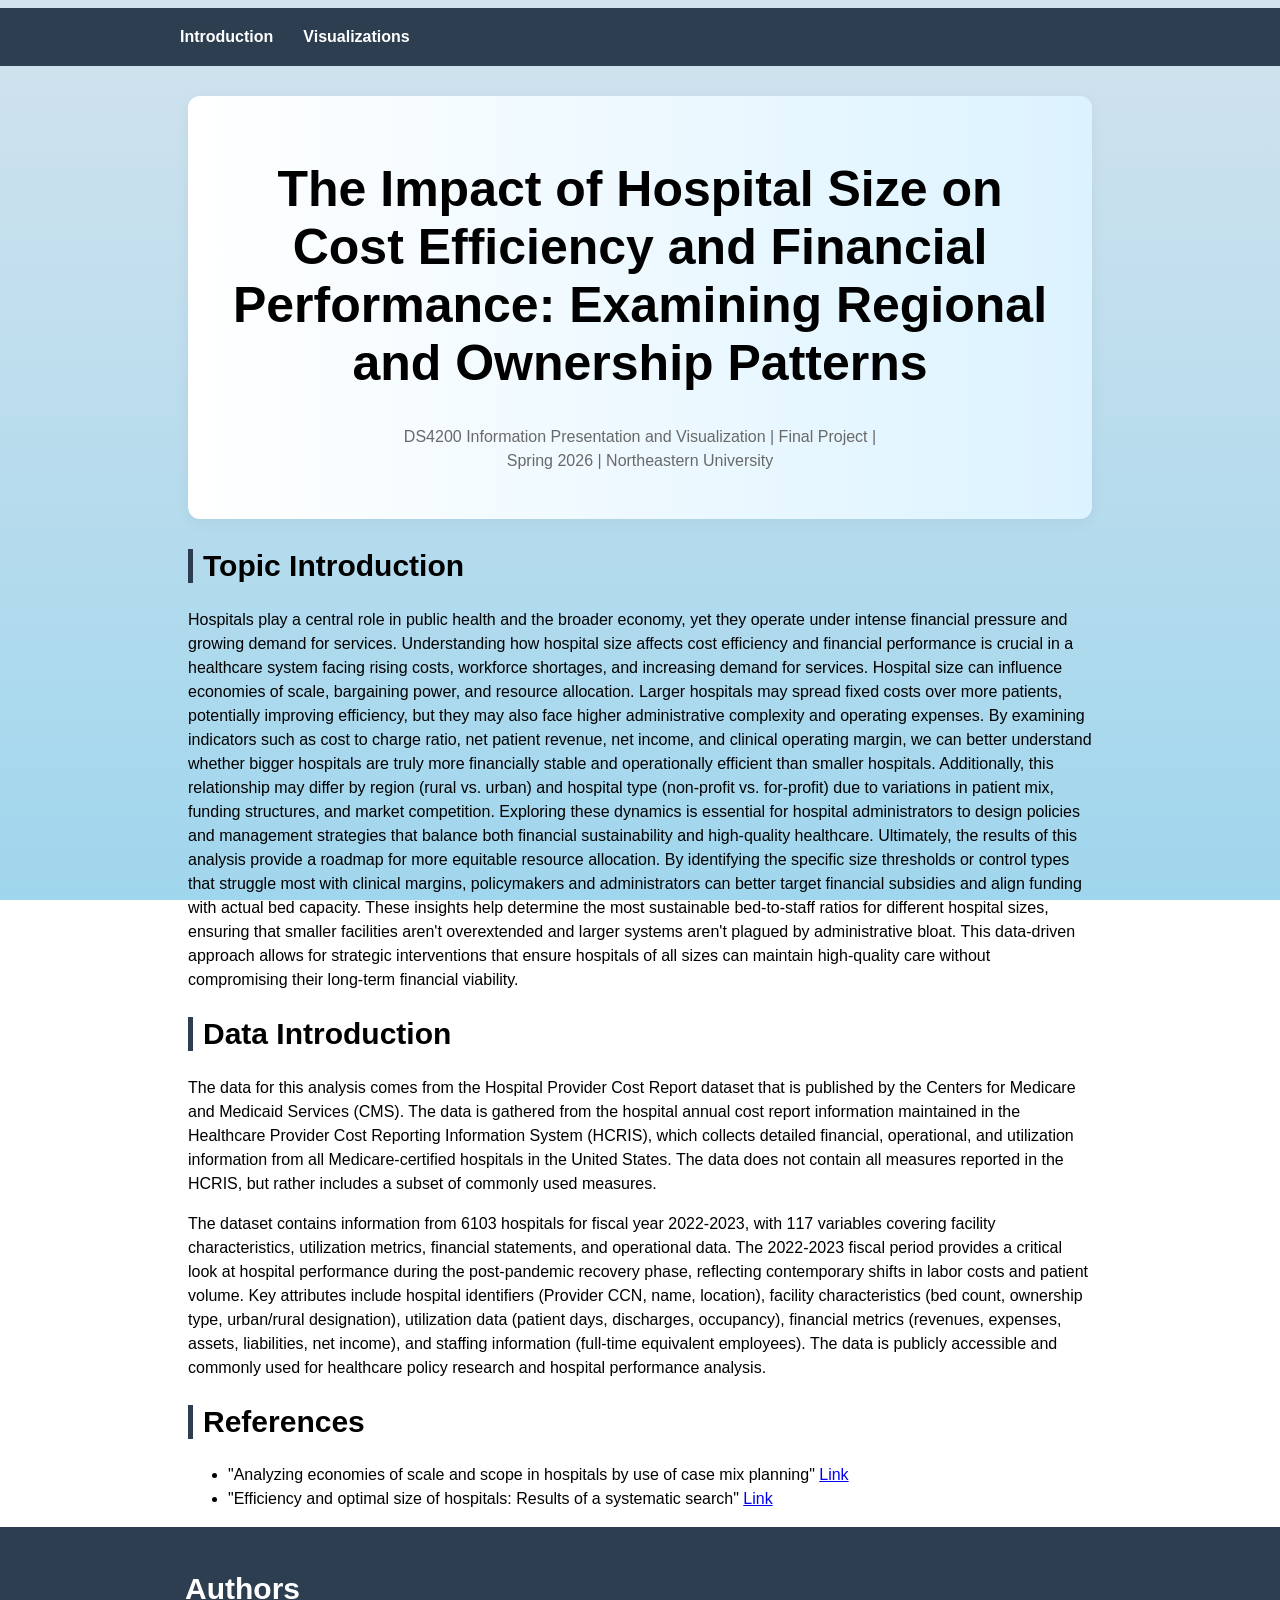
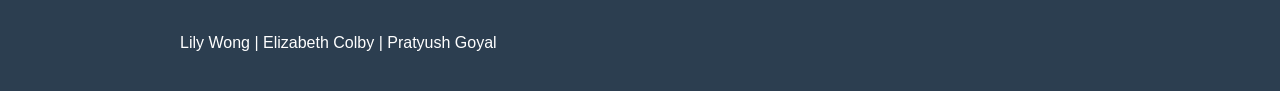
==== index.html @ 178f8ac8 "new updates to website design" ====
<!DOCTYPE html>
<html lang='en'>

<head>
    <meta charset='UTF-8'>
    <meta name = 'viewport' content = 'width=device-width, initial-scale=1.0'>
    <title>Hospital Size Analysis</title>
    <link rel = 'stylesheet' href = 'style.css'>
</head>




<div id="accent-bar">
        <nav>
        <a href = 'index.html'>Introduction</a>
        <a href = 'page2.html'>Visualizations</a>
    </nav>

</div>

<body>

    <div class="viz-section">
        <h1 style="font-size: 50px; font-family: 'opensans', sans-serif; text-align: center;">
            The Impact of Hospital Size on Cost Efficiency and Financial Performance: Examining Regional and Ownership Patterns
        </h1>
        <p style="text-align: center; color: #696969">
            DS4200 Information Presentation and Visualization | Final Project | Spring 2026 | Northeastern University

        </p>


    </div>

    
    <h2 style="padding-left: 10px">Topic Introduction</h2>
    <p>
        Hospitals play a central role in public health and the broader economy, yet they operate under intense financial pressure 
        and growing demand for services. Understanding how hospital size affects cost efficiency and financial performance is crucial 
        in a healthcare system facing rising costs, workforce shortages, and increasing demand for services. Hospital size can influence 
        economies of scale, bargaining power, and resource allocation. Larger hospitals may spread fixed costs over more patients, 
        potentially improving efficiency, but they may also face higher administrative complexity and operating expenses. 
        By examining indicators such as cost to charge ratio, net patient revenue, net income, and clinical operating margin,
        we can better understand whether bigger hospitals are truly more financially stable and operationally efficient than smaller hospitals. 
        Additionally, this relationship may differ by region (rural vs. urban) and hospital type (non-profit vs. for-profit) due to variations 
        in patient mix, funding structures, and market competition. Exploring these dynamics is essential for hospital administrators to design 
        policies and management strategies that balance both financial sustainability and high-quality healthcare. Ultimately, the results of this analysis 
        provide a roadmap for more equitable resource allocation. By identifying the specific size thresholds or control types that struggle most 
        with clinical margins, policymakers and administrators can better target financial subsidies and align funding with actual bed capacity. 
        These insights help determine the most sustainable bed-to-staff ratios for different hospital sizes, ensuring that smaller facilities 
        aren't overextended and larger systems aren't plagued by administrative bloat. This data-driven approach allows for strategic interventions 
        that ensure hospitals of all sizes can maintain high-quality care without compromising their long-term financial viability.
    </p>

   <h2 style="padding-left: 10px">Data Introduction</h2>
   <p>
        The data for this analysis comes from the Hospital Provider Cost Report dataset that is published by the Centers for Medicare and Medicaid 
        Services (CMS). The data is gathered from the hospital annual cost report information maintained in the Healthcare Provider Cost Reporting 
        Information System (HCRIS), which collects detailed financial, operational, and utilization information from all Medicare-certified hospitals
        in the United States. The data does not contain all measures reported in the HCRIS, but rather includes a subset of commonly used measures.
    </p>
    <p>
        The dataset contains information from 6103 hospitals for fiscal year 2022-2023, with 117 variables covering facility characteristics, 
        utilization metrics, financial statements, and operational data. The 2022-2023 fiscal period provides a critical look at hospital performance 
        during the post-pandemic recovery phase, reflecting contemporary shifts in labor costs and patient volume. Key attributes include hospital 
        identifiers (Provider CCN, name, location), facility characteristics (bed count, ownership type, urban/rural designation), utilization data (patient days, discharges, occupancy), 
        financial metrics (revenues, expenses, assets, liabilities, net income), and staffing information (full-time equivalent employees). 
        The data is publicly accessible and commonly used for healthcare policy research and hospital performance analysis.

   </p>

   <h2 style="padding-left: 10px">References</h2>
   <ul class="ref-list" style="margin-left: 180px; font-family: opensans, sans-serif; line-height: 1.5;">
    <li>"Analyzing economies of scale and scope in hospitals by use of case mix planning" <a href="https://link.springer.com/article/10.1007/s10729-019-09476-2">Link</a></li>
    <li>"Efficiency and optimal size of hospitals: Results of a systematic search" <a href="https://journals.plos.org/plosone/article?id=10.1371/journal.pone.0174533">Link</a></li>
    </ul>

 

<div id="accent-bar">
    <h2 style="margin-left: 180px; color: #ffffff;">Authors</h2>
    <p style="color:#ffffff">Lily Wong | Elizabeth Colby | Pratyush Goyal</p>
</div>

</body>
</html>
---- style.css ----
p {
    margin-left: 180px;
    margin-right: 180px;
    font-family: "opensans", sans-serif;
    line-height: 1.5;
}
body {
    background-image: linear-gradient(#d2e3ee, #a0d6ed);
    background-attachment: fixed; 
    background-repeat: no-repeat;
    min-height: 100vh;
    font-family: 'Verdana', sans-serif;
}



#accent-bar {
    background-color: #2c3e50;
    width: 100vw !important; /* Force it to be the full width of the screen */
    
    /* These three lines pull it back to the absolute left edge */
    position: relative;
    left: 50%;
    right: 50%;
    margin-left: -50vw !important;
    margin-right: -50vw !important;

    padding: 20px 0;
    box-sizing: border-box !important;
    font-family: "opensans", sans-serif;
}

#accent-bar nav {
    /* This keeps your links centered while the bar is full-width */
    margin-left: 180px;
    display: flex;
    gap: 30px;
}

  nav a {
    color: #ffffff;
    text-decoration: none;
    font-weight: 600;
  }

  /* Container styling to space the buttons out */
.internal-nav {
    display: flex;
    flex-wrap: wrap;       /* Allows them to wrap to a new line if the screen is small */
    justify-content: center;
    gap: 12px;             /* Space between the boxes */
    margin-top: 25px;
}

/* The "Box" link styling */
.internal-nav a {
    background-color: white;       /* White box */
    color: black !important;      /* Black text */
    padding: 5px 10px;            /* Size of the box */
    text-decoration: none;         /* No underline */
    border-radius: 8px;            /* Rounded corners */
    font-weight: 100;
    font-size: 13px;
    box-shadow: 0 2px 5px rgba(0,0,0,0.08); /* Subtle shadow for depth */
    border: 1px solid #e0e0e0;     /* Light border */
}

/* Hover effect: what happens when you mouse over the box */
.internal-nav a:hover {
    background-color: #2c3e50;    /* Dark blue background on hover */
    color: white !important;      /* White text on hover */
    transform: translateY(-2px);   /* Slight lift effect */
    box-shadow: 0 4px 10px rgba(0,0,0,0.15);
}
  #authors {
    background-color: #2c3e50;
    color: #ffffff;
    padding: 30px 60px;
    width: 100vw !important;
    position: relative;
    left: 50%;
    transform: translateX(-50%);
    margin-bottom: 0 !important;
    
  }


  
.viz-section {
    
    /* Calculate width to account for the 180px margins (100% - 360px) */
    width: calc(100% - 360px) !important;
    
    /* Center the container on the page */
    margin-left: auto !important;
    margin-right: auto !important;
    
    margin-bottom: 30px;
    margin-top: 30px;
    padding: 30px;
    background: linear-gradient(to left, #dcf3ff, #ffffff);
    border-radius: 12px;
    box-shadow: 0 4px 15px rgba(0,0,0,0.05);
    box-sizing: border-box; /* Crucial to keep padding inside the width */
}

.viz-frame {
    width: 100%;
    margin-bottom: 20px;
    box-sizing: border-box;
}

.viz-frame iframe {
    width: 90% !important; /* Force it to fit the container */
    max-width: 1500px;      /* Set this to the size you actually want */
    display: block;
    margin: 0 auto;         /* The old-school way to center */
}

.viz-text {
    flex:1;
    padding-top: 10px;
    margin-top: 10px !important;
    font-family: "opensans", sans-serif;
}

.viz-text p {
    margin-left: 0;
    margin-right:0;
    line-height: 1.6;
    font-size: 16px;
}

#scatterplot-container {
    display: flex;          /* This enables the horizontal layout */
    flex-direction: row;    /* Forces children to stay in a row */
    justify-content: center; /* Centers both charts on the page */
    gap: 20px;              /* Adds a gap between the two charts */
    align-items: flex-start; /* Ensures they align at the top */
}

.viz-section-2 {
      display: block !important; /* Forces vertical stacking */
      width: calc(100% - 360px) !important;
      background: linear-gradient(to left, #dcf3ff, #ffffff); /* Your light blue */
      padding: 30px;
      box-sizing: border-box !important;   
      height: auto !important; 
      margin-left: 180px;
      margin-right: 180px;
      border-radius: 20px;
      box-shadow: 0 4px 15px rgba(0,0,0,0.05); /* Soft shadow for a modern look */
    }

.viz-frame-2 iframe {
    display: block;
    border: none;
    /* Adjust 650px to fit your specific chart height so it doesn't scroll */
    height: 650px; 
    width: 100%;
    margin-left: auto;
    margin-right: auto;
}

h2, h3 {
  font-family: "opensans", sans-serif;
  margin-left: 180px;
  margin-right: 180px;
  font-size: 30px;
  border-left: 5px solid #2c3e50;
}
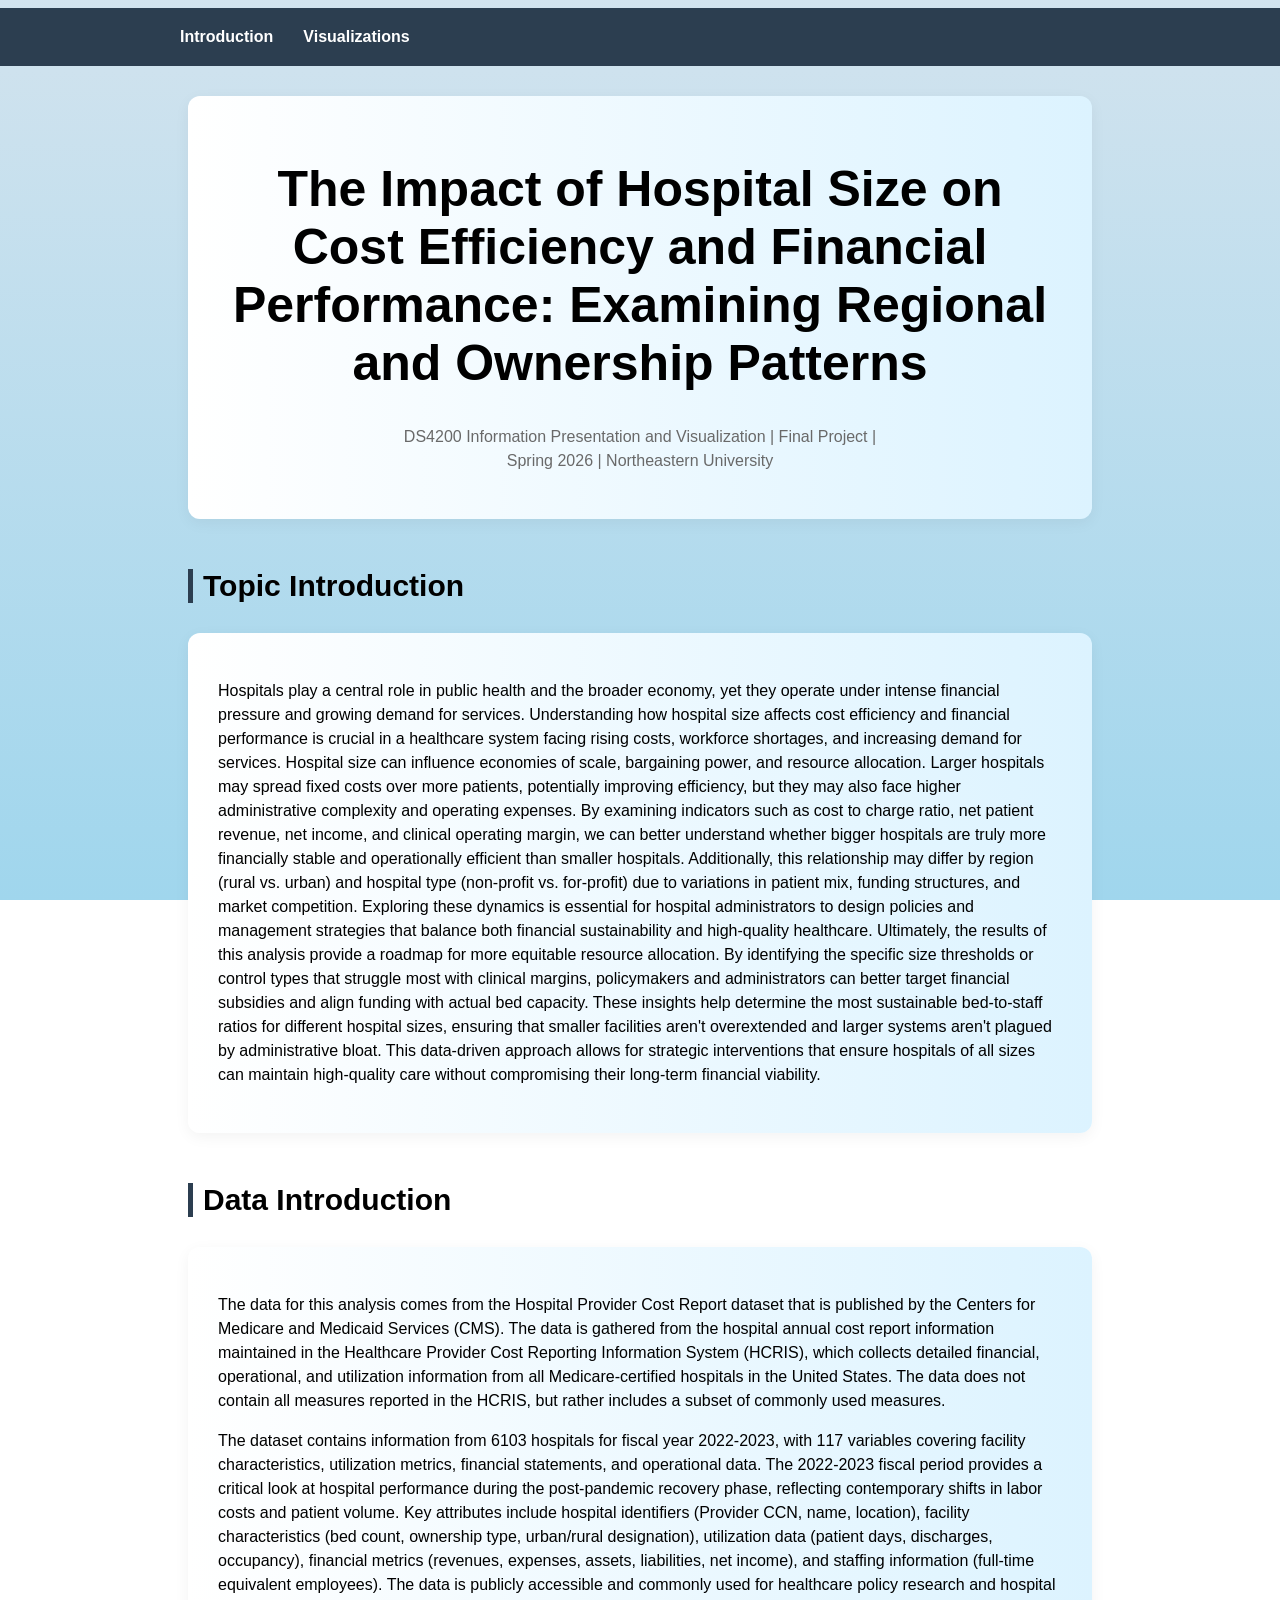
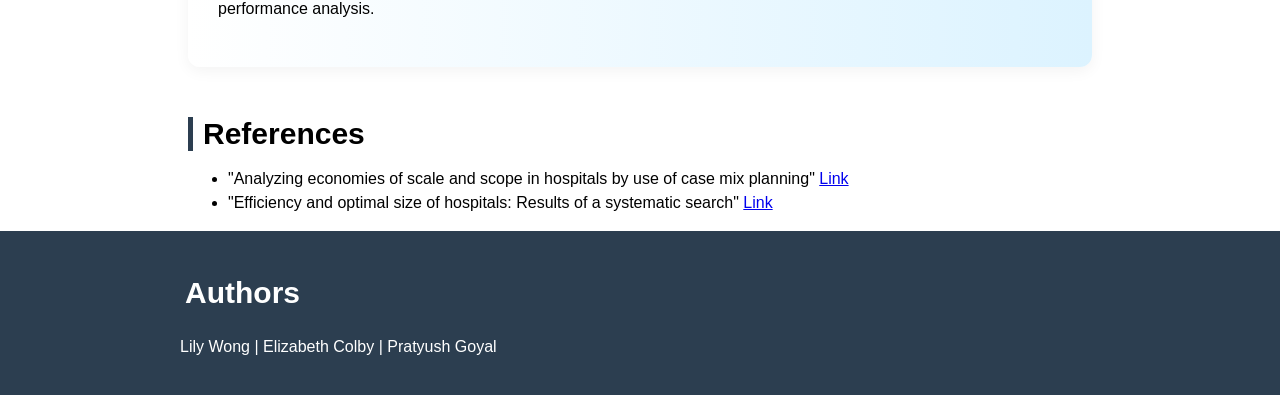
==== commit 36379725: "other new changes" ====
--- a/index.html
+++ b/index.html
@@ -34,8 +34,9 @@
     </div>
 
     
-    <h2 style="padding-left: 10px">Topic Introduction</h2>
-    <p>
+    <h2 style="padding-left: 10px; margin-top: 50px !important; margin-bottom: 5px !important;">Topic Introduction</h2>
+    <div class="viz-section">
+    <p style="margin-left:0; margin-right: 0">
         Hospitals play a central role in public health and the broader economy, yet they operate under intense financial pressure 
         and growing demand for services. Understanding how hospital size affects cost efficiency and financial performance is crucial 
         in a healthcare system facing rising costs, workforce shortages, and increasing demand for services. Hospital size can influence 
@@ -52,15 +53,18 @@
         aren't overextended and larger systems aren't plagued by administrative bloat. This data-driven approach allows for strategic interventions 
         that ensure hospitals of all sizes can maintain high-quality care without compromising their long-term financial viability.
     </p>
+    </div>
 
-   <h2 style="padding-left: 10px">Data Introduction</h2>
-   <p>
+   
+   <h2 style="padding-left: 10px; margin-top: 50px !important; margin-bottom: 5px !important;">Data Introduction</h2>
+    <div class="viz-section">
+   <p style="margin-left:0; margin-right: 0">
         The data for this analysis comes from the Hospital Provider Cost Report dataset that is published by the Centers for Medicare and Medicaid 
         Services (CMS). The data is gathered from the hospital annual cost report information maintained in the Healthcare Provider Cost Reporting 
         Information System (HCRIS), which collects detailed financial, operational, and utilization information from all Medicare-certified hospitals
         in the United States. The data does not contain all measures reported in the HCRIS, but rather includes a subset of commonly used measures.
     </p>
-    <p>
+    <p style="margin-left:0; margin-right: 0">
         The dataset contains information from 6103 hospitals for fiscal year 2022-2023, with 117 variables covering facility characteristics, 
         utilization metrics, financial statements, and operational data. The 2022-2023 fiscal period provides a critical look at hospital performance 
         during the post-pandemic recovery phase, reflecting contemporary shifts in labor costs and patient volume. Key attributes include hospital 
@@ -69,8 +73,9 @@
         The data is publicly accessible and commonly used for healthcare policy research and hospital performance analysis.
 
    </p>
+</div>
 
-   <h2 style="padding-left: 10px">References</h2>
+   <h2 style="padding-left: 10px; margin-top: 50px !important; margin-bottom: 5px !important;">References</h2>
    <ul class="ref-list" style="margin-left: 180px; font-family: opensans, sans-serif; line-height: 1.5;">
     <li>"Analyzing economies of scale and scope in hospitals by use of case mix planning" <a href="https://link.springer.com/article/10.1007/s10729-019-09476-2">Link</a></li>
     <li>"Efficiency and optimal size of hospitals: Results of a systematic search" <a href="https://journals.plos.org/plosone/article?id=10.1371/journal.pone.0174533">Link</a></li>
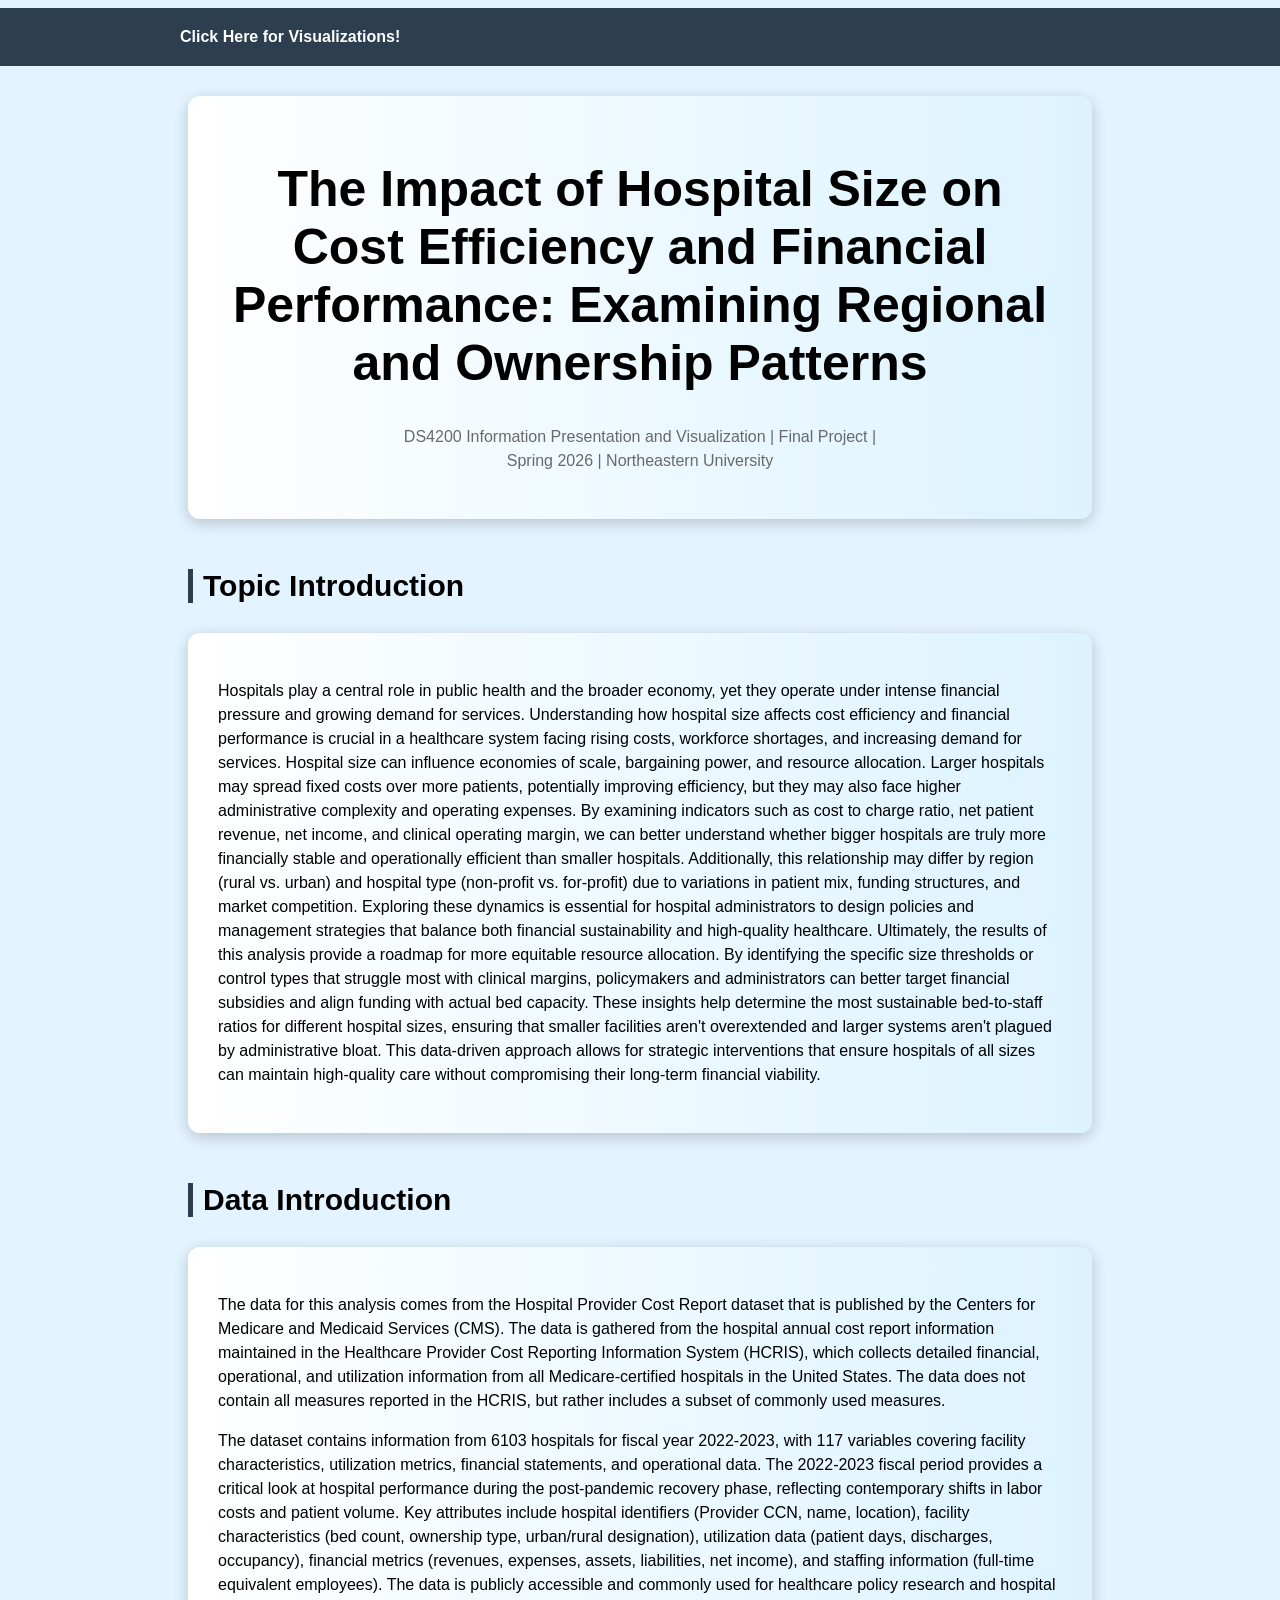
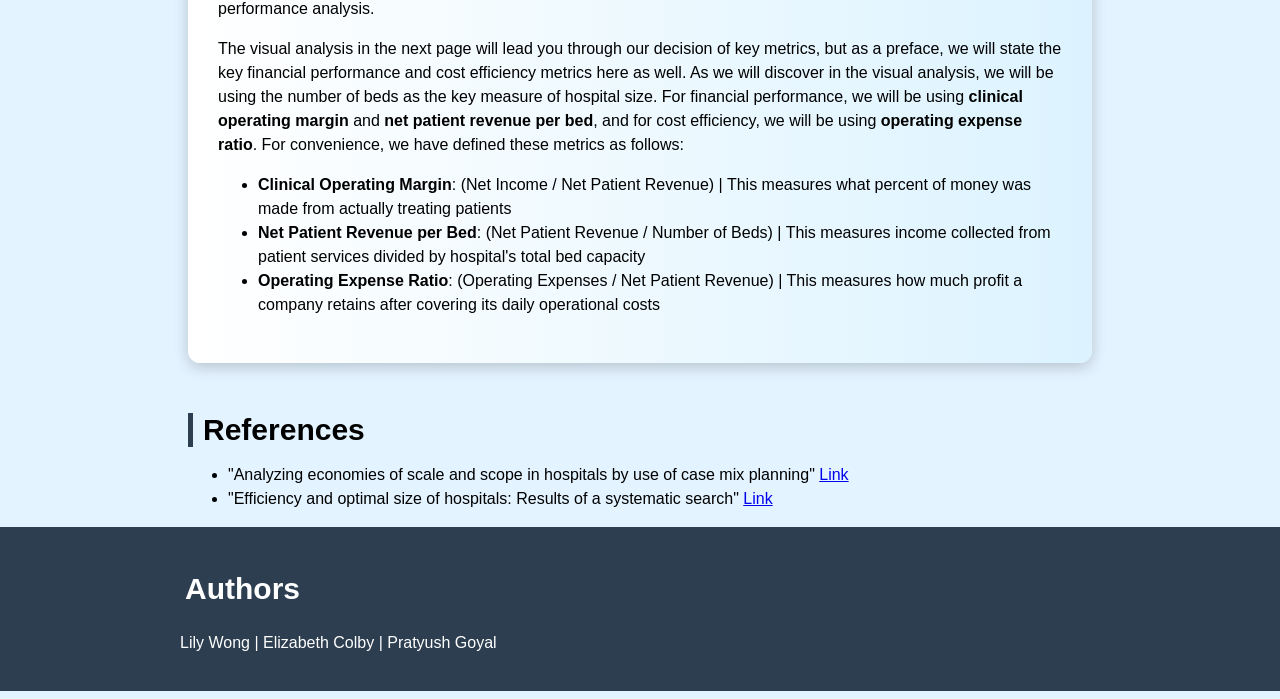
==== commit d48d7e37: "finishing touches to the design" ====
--- a/index.html
+++ b/index.html
@@ -12,9 +12,8 @@
 
 
 <div id="accent-bar">
-        <nav>
-        <a href = 'index.html'>Introduction</a>
-        <a href = 'page2.html'>Visualizations</a>
+        <nav style="color:#ffffff">
+        <a href = 'page2.html'>Click Here for Visualizations!</a>
     </nav>
 
 </div>
@@ -71,7 +70,16 @@
         identifiers (Provider CCN, name, location), facility characteristics (bed count, ownership type, urban/rural designation), utilization data (patient days, discharges, occupancy), 
         financial metrics (revenues, expenses, assets, liabilities, net income), and staffing information (full-time equivalent employees). 
         The data is publicly accessible and commonly used for healthcare policy research and hospital performance analysis.
-
+   </p>
+   <p style="margin-left:0; margin-right: 0">
+        The visual analysis in the next page will lead you through our decision of key metrics, but as a preface, we will state
+        the key financial performance and cost efficiency metrics here as well. As we will discover in the visual analysis, we will be using
+        the number of beds as the key measure of hospital size. For financial performance, we will be using <b>clinical operating margin</b> and <b>net patient revenue per bed</b>, 
+        and for cost efficiency, we will be using <b>operating expense ratio</b>. For convenience, we have defined these metrics as follows:
+        <ul style="font-family: 'opensans', sans-serif; line-height: 1.5;">
+            <li><b>Clinical Operating Margin</b>: (Net Income / Net Patient Revenue) | This measures what percent of money was made from actually treating patients
+            <li><b>Net Patient Revenue per Bed</b>: (Net Patient Revenue / Number of Beds) | This measures income collected from patient services divided by hospital's total bed capacity
+            <li><b>Operating Expense Ratio</b>: (Operating Expenses / Net Patient Revenue) | This measures how much profit a company retains after covering its daily operational costs
    </p>
 </div>
 
--- a/style.css
+++ b/style.css
@@ -5,7 +5,7 @@
     line-height: 1.5;
 }
 body {
-    background-image: linear-gradient(#d2e3ee, #a0d6ed);
+    background-color: #e3f3ff;
     background-attachment: fixed; 
     background-repeat: no-repeat;
     min-height: 100vh;
@@ -50,6 +50,7 @@
     justify-content: center;
     gap: 12px;             /* Space between the boxes */
     margin-top: 25px;
+    font-family:'opensans', sans-serif;
 }
 
 /* The "Box" link styling */
@@ -100,7 +101,7 @@
     padding: 30px;
     background: linear-gradient(to left, #dcf3ff, #ffffff);
     border-radius: 12px;
-    box-shadow: 0 4px 15px rgba(0,0,0,0.05);
+    box-shadow: 0 4px 15px rgba(0,0,0,0.2);
     box-sizing: border-box; /* Crucial to keep padding inside the width */
 }
 
@@ -149,7 +150,7 @@
       margin-left: 180px;
       margin-right: 180px;
       border-radius: 20px;
-      box-shadow: 0 4px 15px rgba(0,0,0,0.05); /* Soft shadow for a modern look */
+      box-shadow: 0 4px 15px rgba(0,0,0,0.2); /* Soft shadow for a modern look */
     }
 
 .viz-frame-2 iframe {
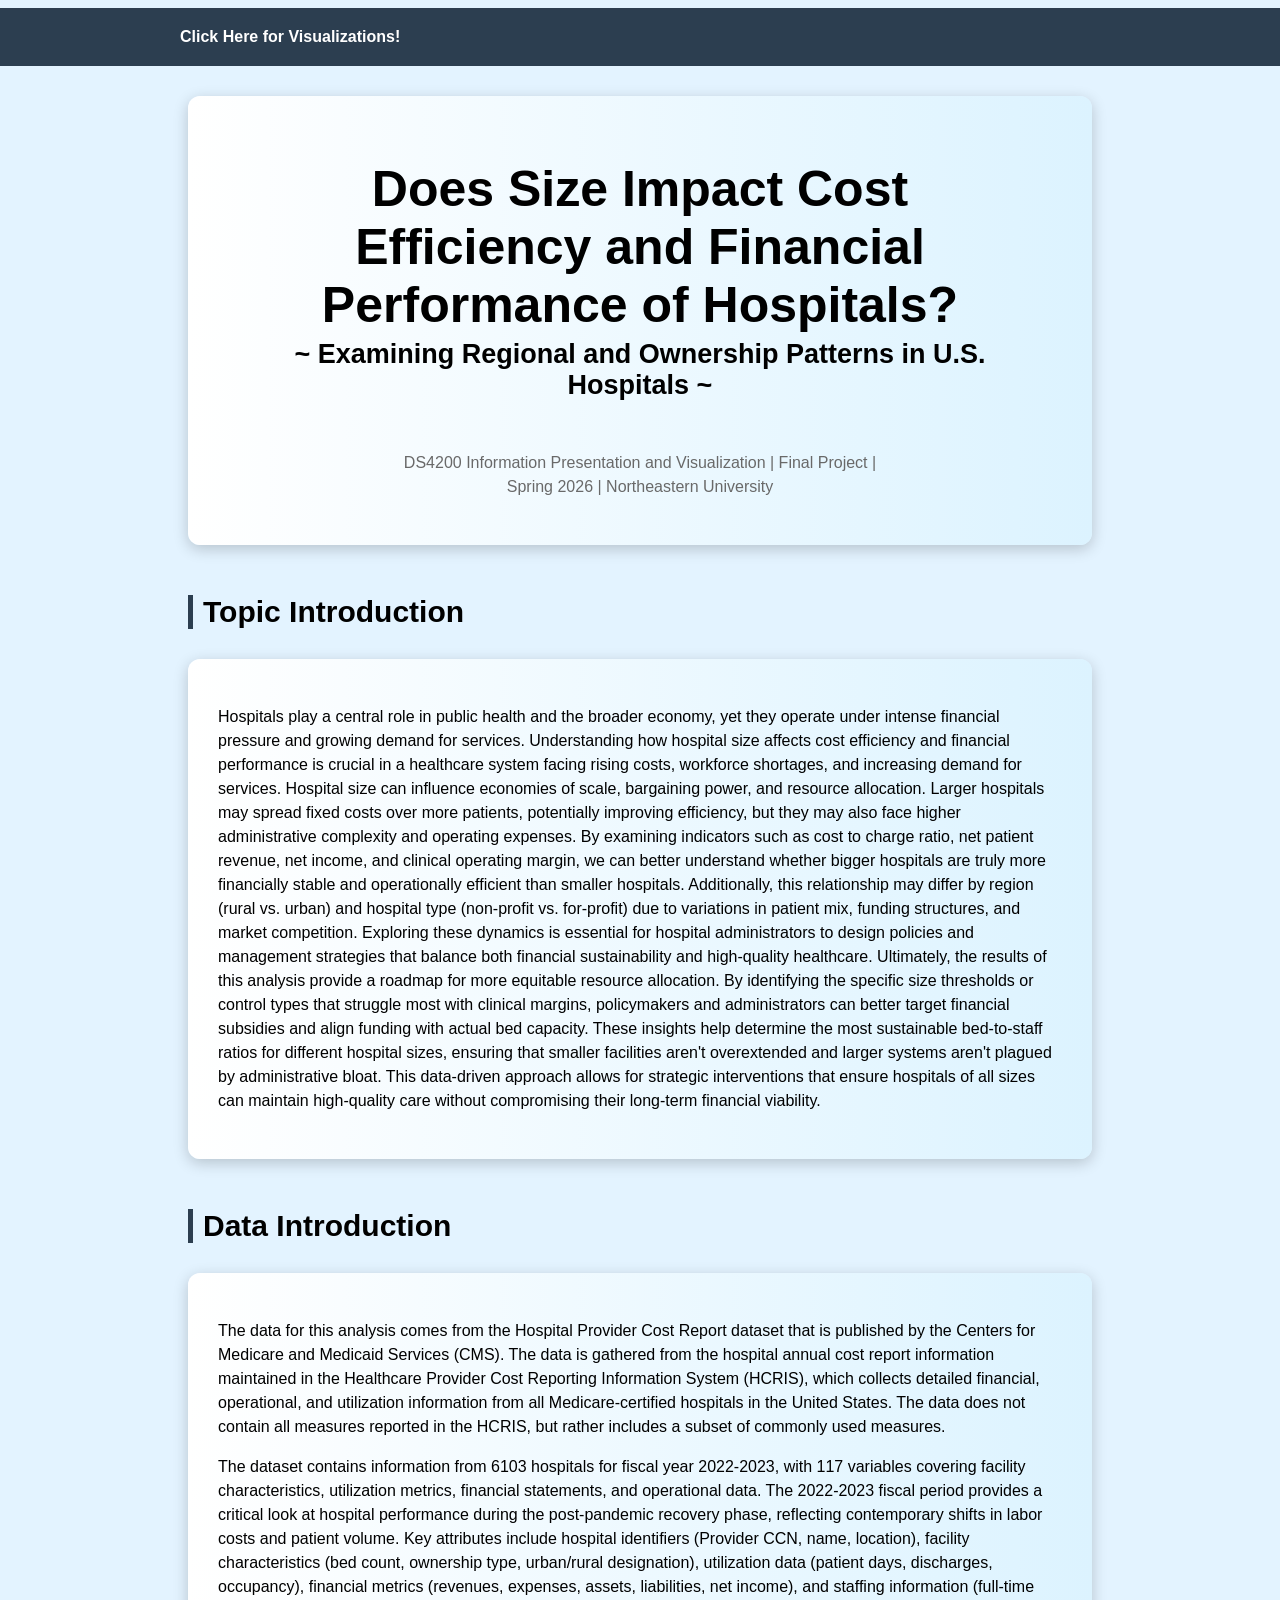
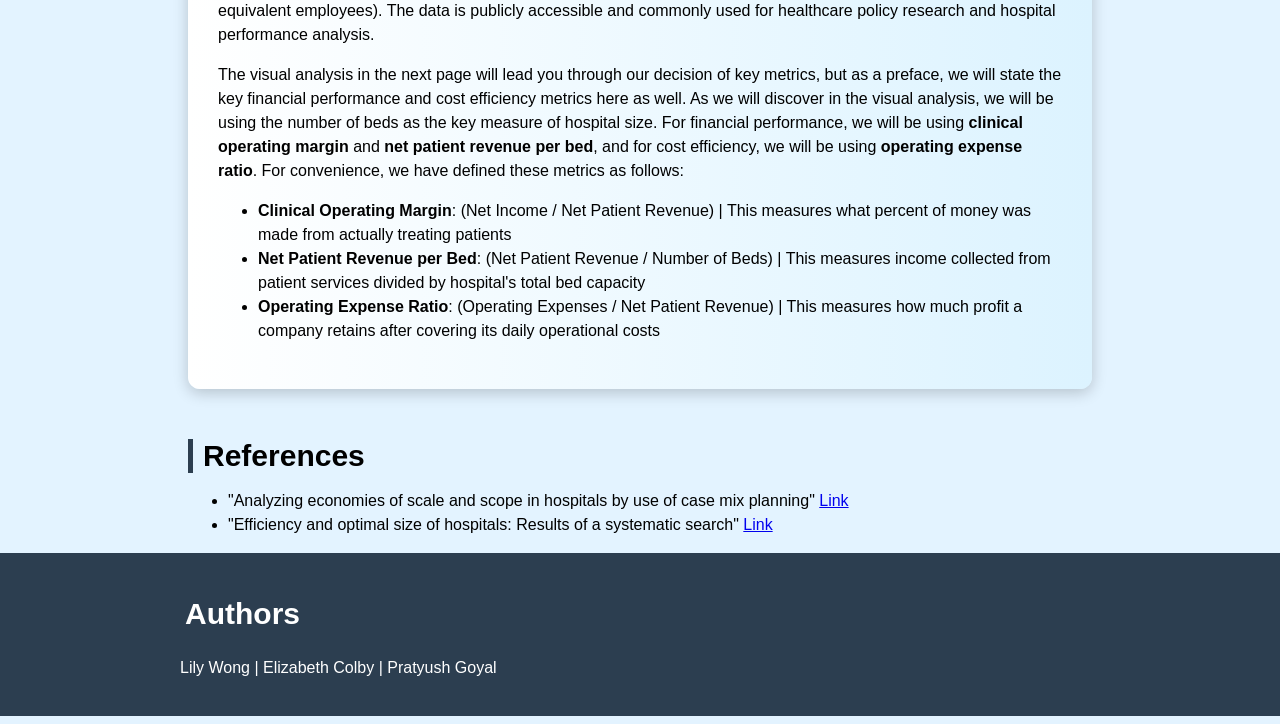
==== commit 5f6c3254: "updated the webpage descriptions" ====
--- a/index.html
+++ b/index.html
@@ -21,8 +21,11 @@
 <body>
 
     <div class="viz-section">
-        <h1 style="font-size: 50px; font-family: 'opensans', sans-serif; text-align: center;">
-            The Impact of Hospital Size on Cost Efficiency and Financial Performance: Examining Regional and Ownership Patterns
+        <h1 style="font-size: 50px; font-family: 'opensans', sans-serif; text-align: center; margin-left: 70px; margin-right: 70px; margin-bottom: 5px">
+            Does Size Impact Cost Efficiency and Financial Performance of Hospitals?
+        </h1>
+        <h1 style="font-size: 27px; font-family: 'opensans', sans-serif; text-align: center; margin-left: 70px; margin-right: 70px; margin-bottom: 50px; margin-top: 5px;">
+             ~ Examining Regional and Ownership Patterns in U.S. Hospitals ~
         </h1>
         <p style="text-align: center; color: #696969">
             DS4200 Information Presentation and Visualization | Final Project | Spring 2026 | Northeastern University
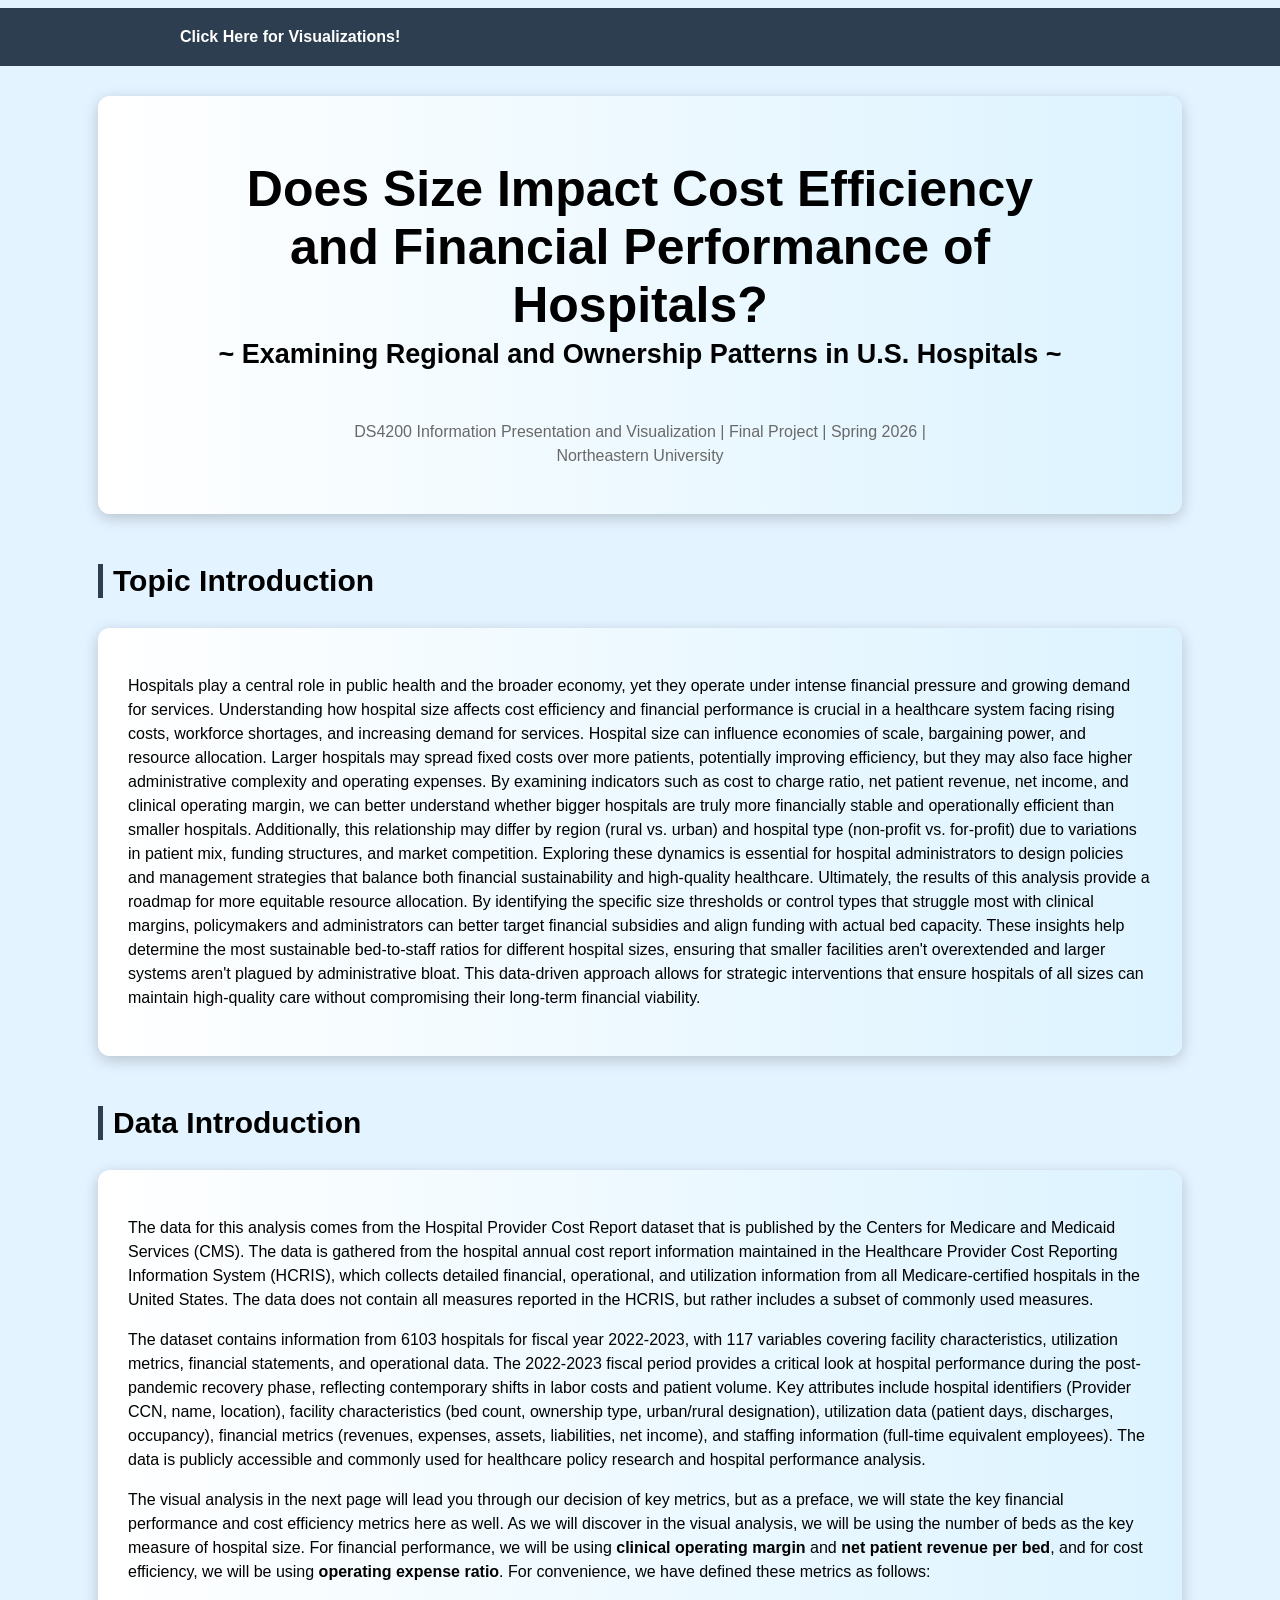
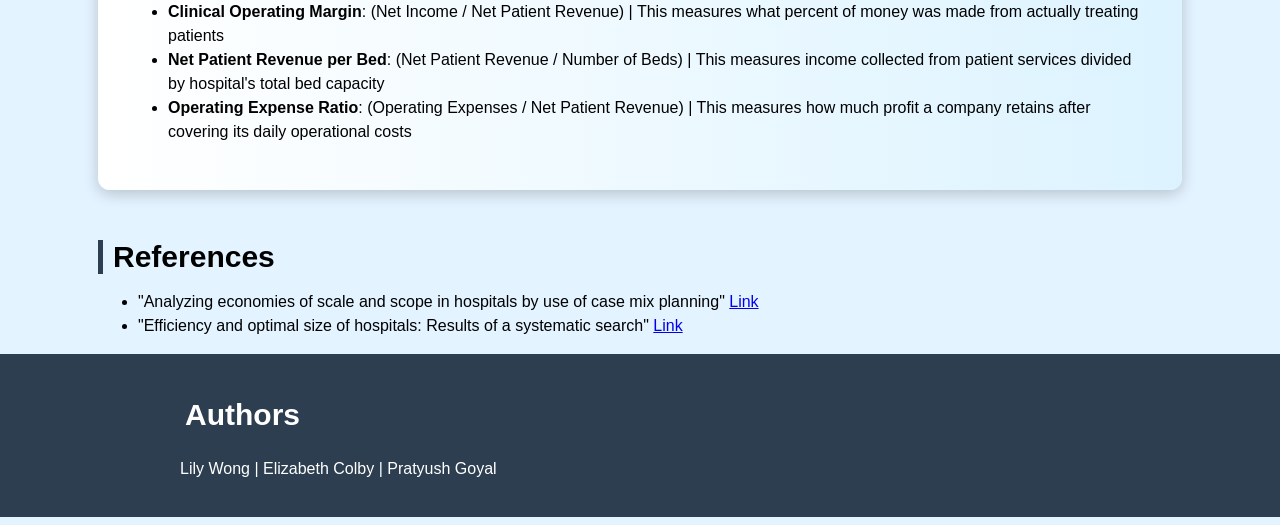
==== commit 928da6a3: "updated titles on index page to line up better" ====
--- a/index.html
+++ b/index.html
@@ -36,7 +36,7 @@
     </div>
 
     
-    <h2 style="padding-left: 10px; margin-top: 50px !important; margin-bottom: 5px !important;">Topic Introduction</h2>
+    <h2 style="padding-left: 10px; margin-left: 90px !important; margin-right: 90px !important; margin-top: 50px !important; margin-bottom: 5px !important;">Topic Introduction</h2>
     <div class="viz-section">
     <p style="margin-left:0; margin-right: 0">
         Hospitals play a central role in public health and the broader economy, yet they operate under intense financial pressure 
@@ -58,7 +58,7 @@
     </div>
 
    
-   <h2 style="padding-left: 10px; margin-top: 50px !important; margin-bottom: 5px !important;">Data Introduction</h2>
+   <h2 style="padding-left: 10px; margin-left: 90px !important; margin-right: 90px !important; margin-top: 50px !important; margin-bottom: 5px !important;">Data Introduction</h2>
     <div class="viz-section">
    <p style="margin-left:0; margin-right: 0">
         The data for this analysis comes from the Hospital Provider Cost Report dataset that is published by the Centers for Medicare and Medicaid 
@@ -86,8 +86,8 @@
    </p>
 </div>
 
-   <h2 style="padding-left: 10px; margin-top: 50px !important; margin-bottom: 5px !important;">References</h2>
-   <ul class="ref-list" style="margin-left: 180px; font-family: opensans, sans-serif; line-height: 1.5;">
+   <h2 style="padding-left: 10px; margin-left: 90px !important; margin-right: 90px !important; margin-top: 50px !important; margin-bottom: 5px !important;">References</h2>
+   <ul class="ref-list" style="margin-left: 90px; font-family: opensans, sans-serif; line-height: 1.5;">
     <li>"Analyzing economies of scale and scope in hospitals by use of case mix planning" <a href="https://link.springer.com/article/10.1007/s10729-019-09476-2">Link</a></li>
     <li>"Efficiency and optimal size of hospitals: Results of a systematic search" <a href="https://journals.plos.org/plosone/article?id=10.1371/journal.pone.0174533">Link</a></li>
     </ul>
--- a/style.css
+++ b/style.css
@@ -90,7 +90,7 @@
 .viz-section {
     
     /* Calculate width to account for the 180px margins (100% - 360px) */
-    width: calc(100% - 360px) !important;
+    width: calc(100% - 180px) !important;
     
     /* Center the container on the page */
     margin-left: auto !important;
@@ -103,6 +103,14 @@
     border-radius: 12px;
     box-shadow: 0 4px 15px rgba(0,0,0,0.2);
     box-sizing: border-box; /* Crucial to keep padding inside the width */
+}
+
+[id^="fig"] > h2,
+[id^="fig"] > p {
+    width: calc(100% - 180px);
+    margin-left: auto !important;
+    margin-right: auto !important;
+    box-sizing: border-box;
 }
 
 .viz-frame {
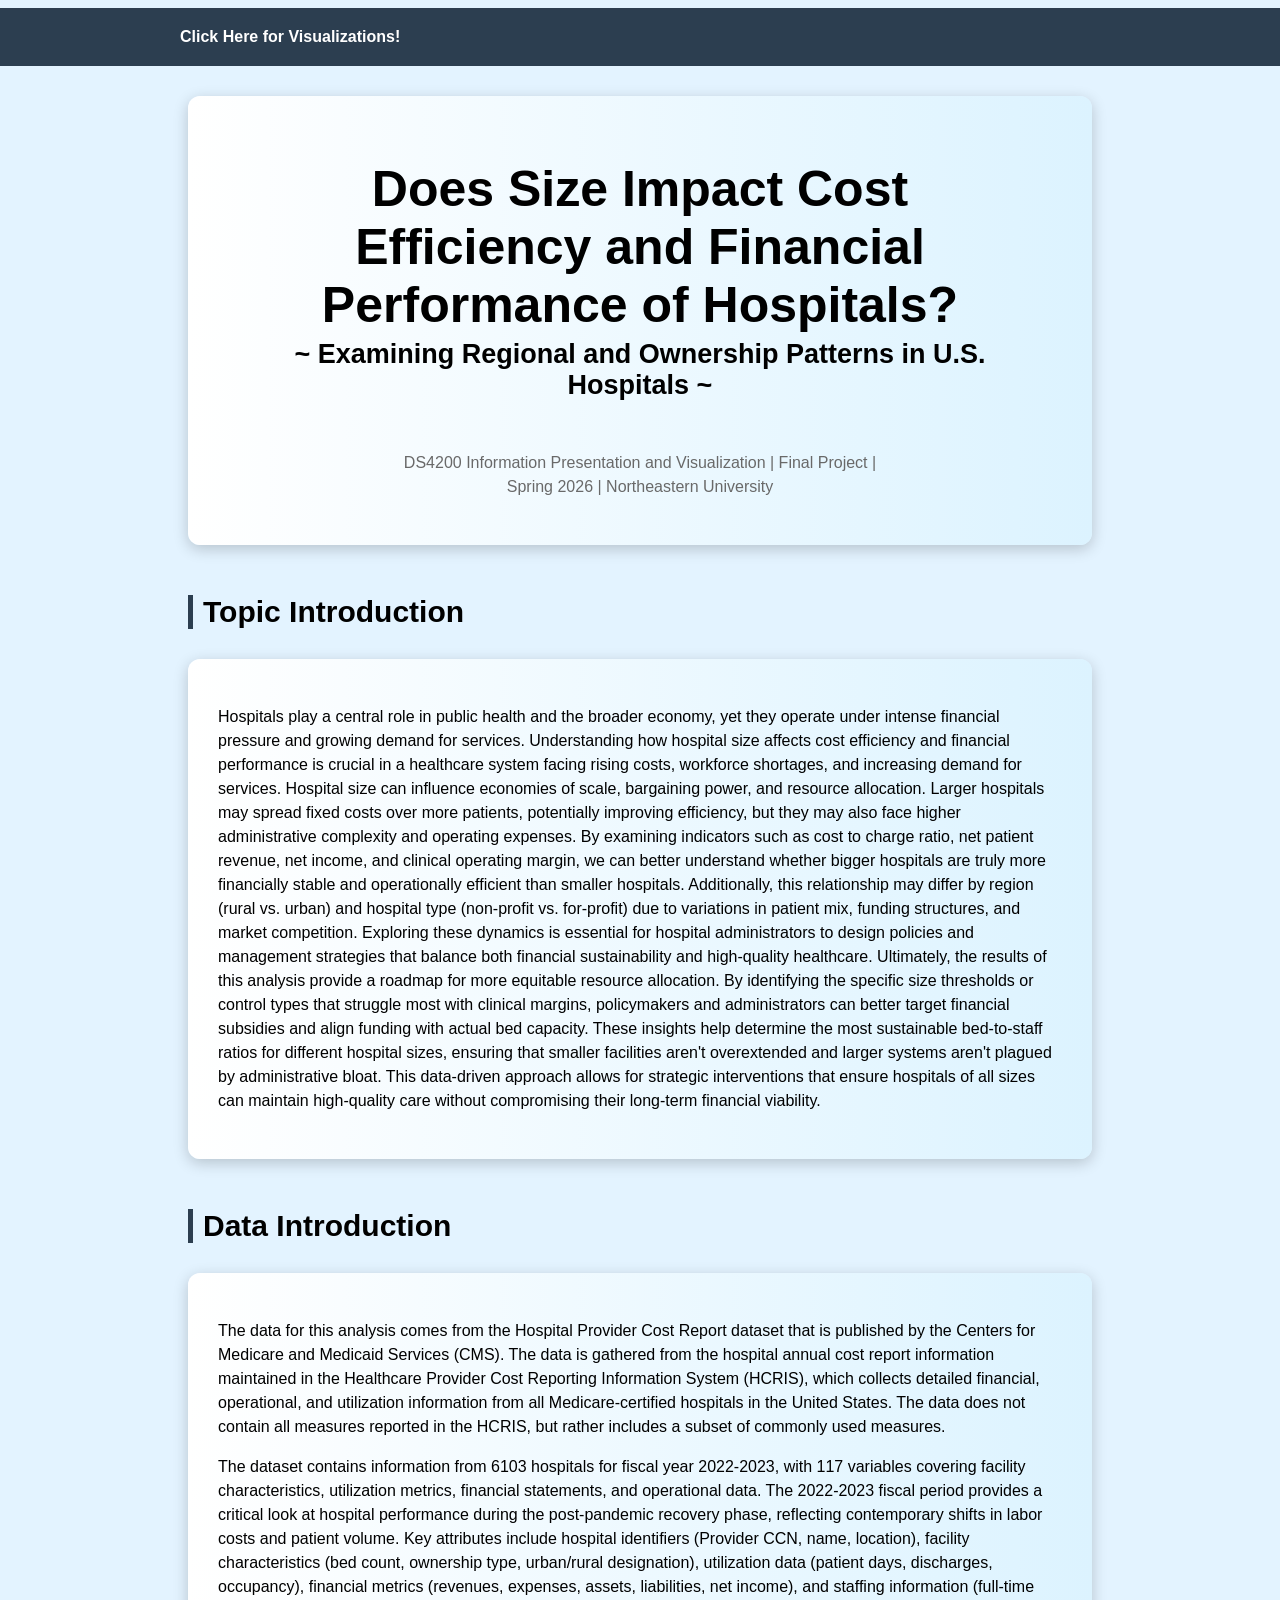
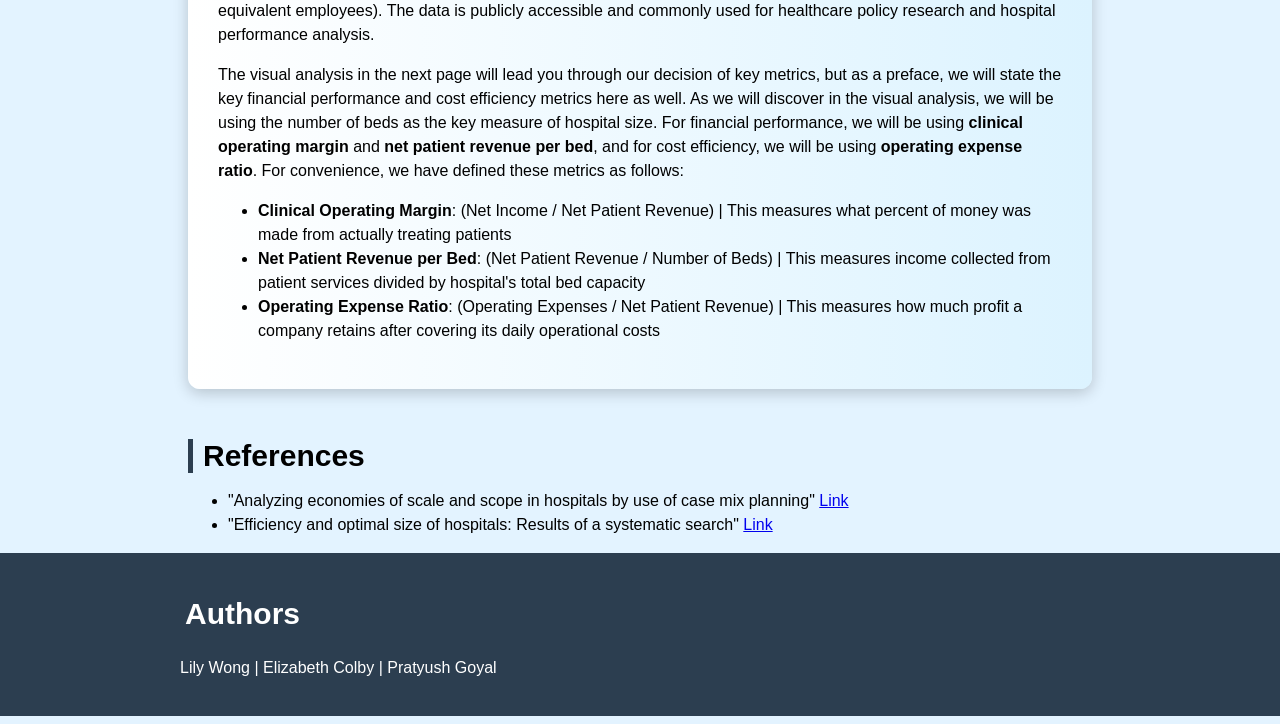
==== commit f74341a2: "fixed some website changes" ====
--- a/index.html
+++ b/index.html
@@ -36,7 +36,8 @@
     </div>
 
     
-    <h2 style="padding-left: 10px; margin-left: 90px !important; margin-right: 90px !important; margin-top: 50px !important; margin-bottom: 5px !important;">Topic Introduction</h2>
+    <h2 style="padding-left: 10px; margin-left: 180px !important; margin-right: 90px !important; margin-top: 50px !important; margin-bottom: 5px !important;">
+        Topic Introduction</h2>
     <div class="viz-section">
     <p style="margin-left:0; margin-right: 0">
         Hospitals play a central role in public health and the broader economy, yet they operate under intense financial pressure 
@@ -58,7 +59,7 @@
     </div>
 
    
-   <h2 style="padding-left: 10px; margin-left: 90px !important; margin-right: 90px !important; margin-top: 50px !important; margin-bottom: 5px !important;">Data Introduction</h2>
+   <h2 style="padding-left: 10px; margin-left: 180px !important; margin-right: 90px !important; margin-top: 50px !important; margin-bottom: 5px !important;">Data Introduction</h2>
     <div class="viz-section">
    <p style="margin-left:0; margin-right: 0">
         The data for this analysis comes from the Hospital Provider Cost Report dataset that is published by the Centers for Medicare and Medicaid 
@@ -86,8 +87,8 @@
    </p>
 </div>
 
-   <h2 style="padding-left: 10px; margin-left: 90px !important; margin-right: 90px !important; margin-top: 50px !important; margin-bottom: 5px !important;">References</h2>
-   <ul class="ref-list" style="margin-left: 90px; font-family: opensans, sans-serif; line-height: 1.5;">
+   <h2 style="padding-left: 10px; margin-left: 180px !important; margin-right: 90px !important; margin-top: 50px !important; margin-bottom: 5px !important;">References</h2>
+   <ul class="ref-list" style="margin-left: 180px; font-family: opensans, sans-serif; line-height: 1.5;">
     <li>"Analyzing economies of scale and scope in hospitals by use of case mix planning" <a href="https://link.springer.com/article/10.1007/s10729-019-09476-2">Link</a></li>
     <li>"Efficiency and optimal size of hospitals: Results of a systematic search" <a href="https://journals.plos.org/plosone/article?id=10.1371/journal.pone.0174533">Link</a></li>
     </ul>
--- a/style.css
+++ b/style.css
@@ -90,7 +90,7 @@
 .viz-section {
     
     /* Calculate width to account for the 180px margins (100% - 360px) */
-    width: calc(100% - 180px) !important;
+    width: calc(100% - 360px) !important;
     
     /* Center the container on the page */
     margin-left: auto !important;
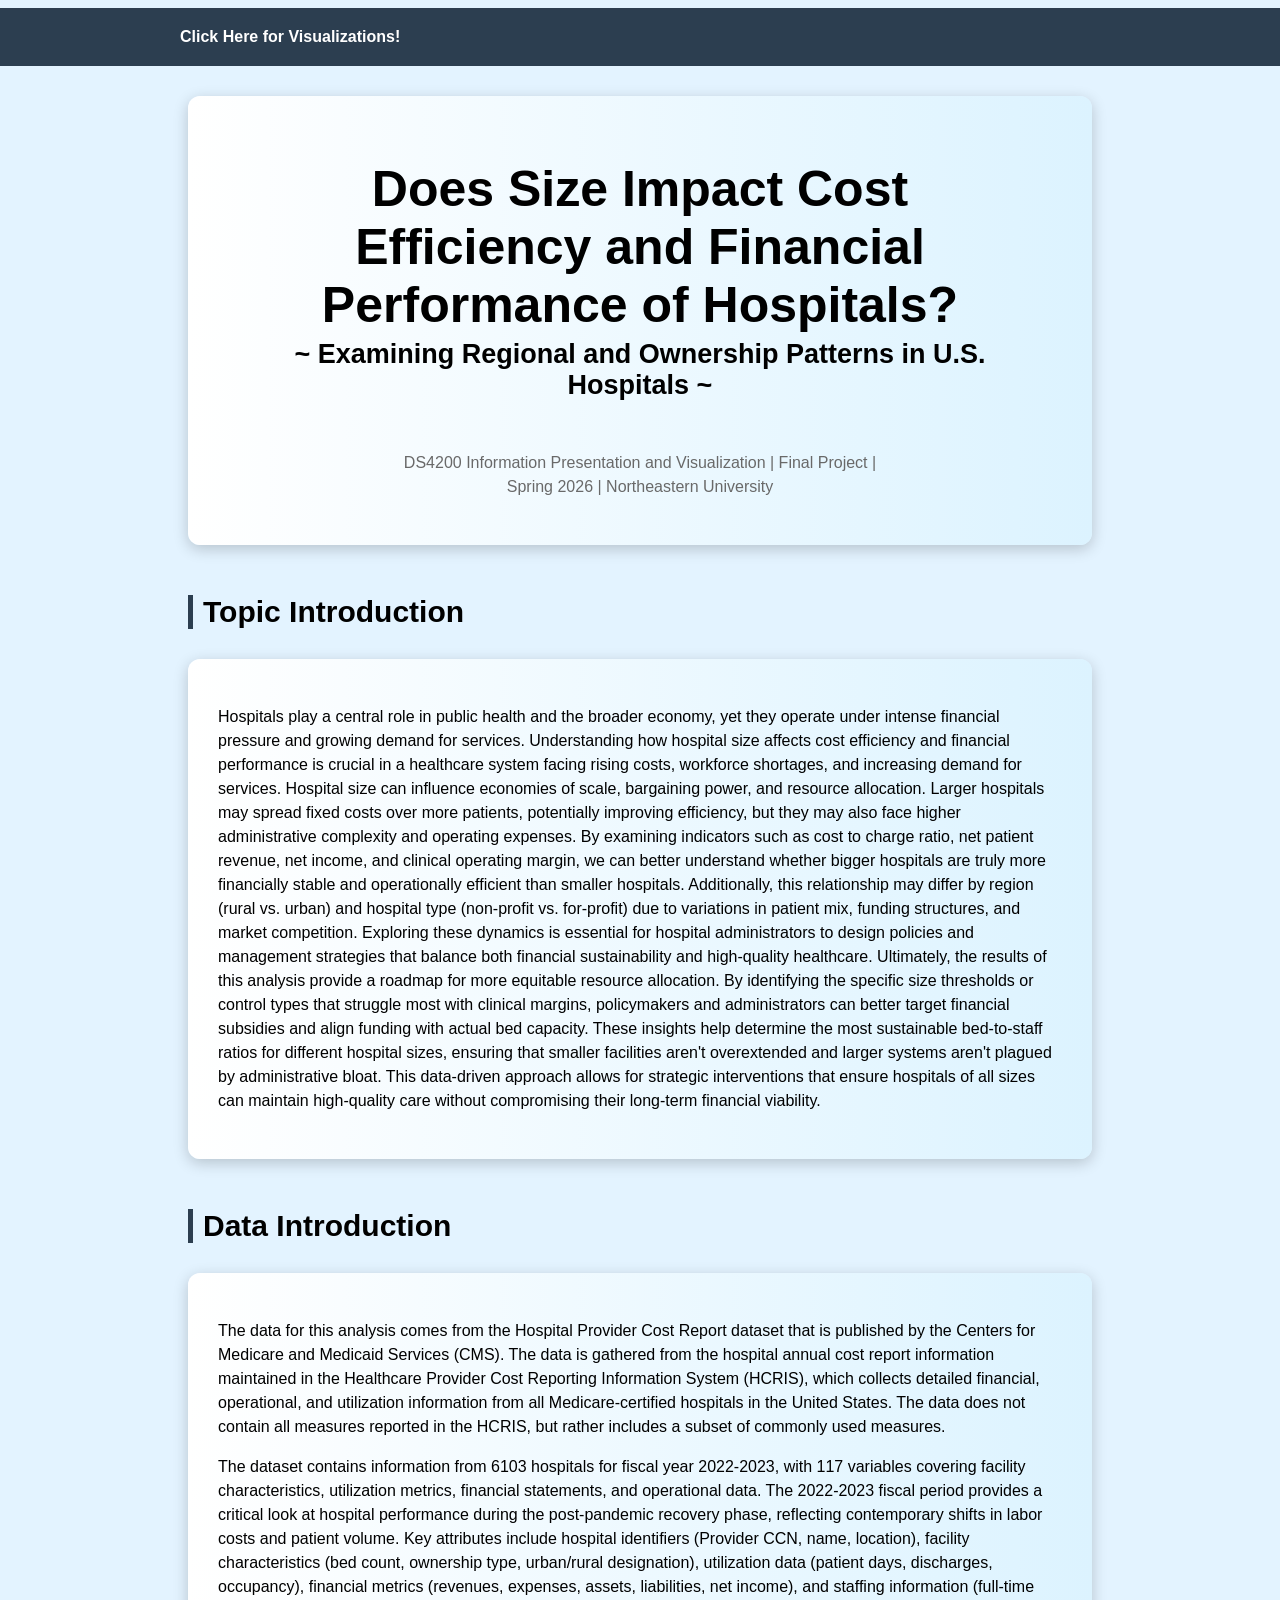
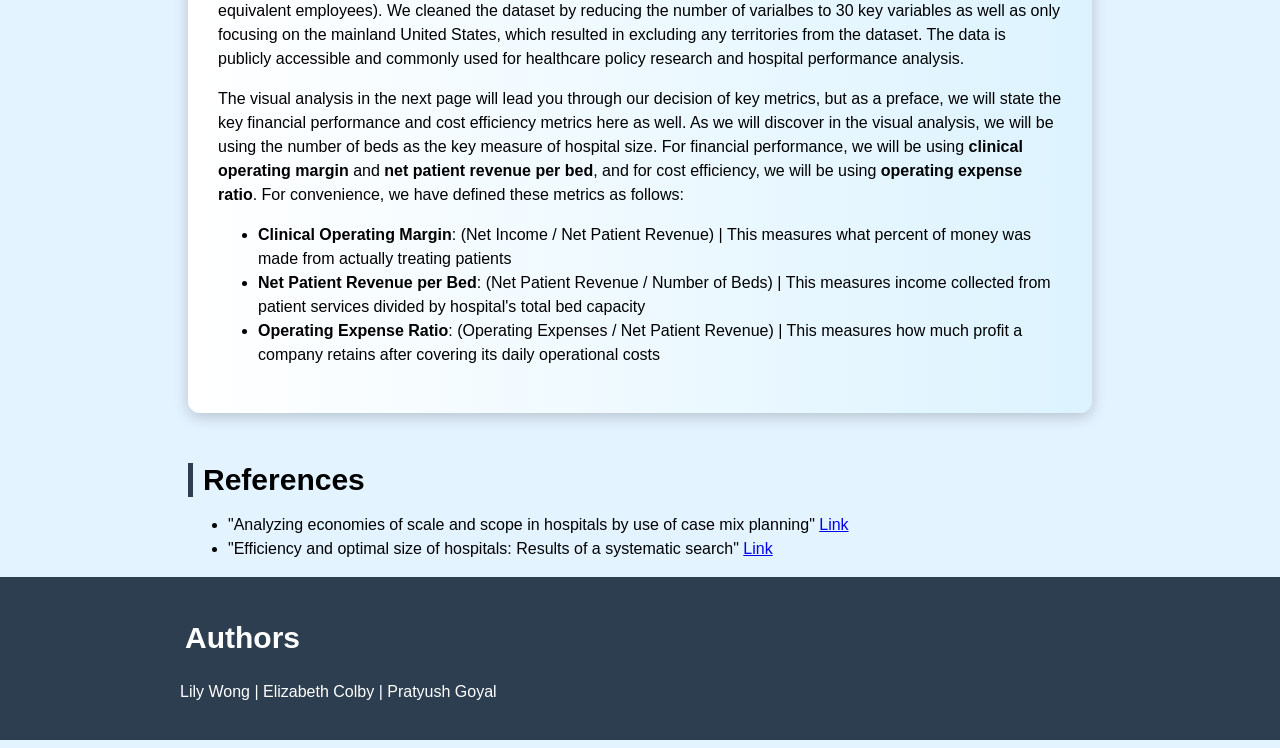
==== commit 0754bc1c: "updates" ====
--- a/index.html
+++ b/index.html
@@ -72,7 +72,8 @@
         utilization metrics, financial statements, and operational data. The 2022-2023 fiscal period provides a critical look at hospital performance 
         during the post-pandemic recovery phase, reflecting contemporary shifts in labor costs and patient volume. Key attributes include hospital 
         identifiers (Provider CCN, name, location), facility characteristics (bed count, ownership type, urban/rural designation), utilization data (patient days, discharges, occupancy), 
-        financial metrics (revenues, expenses, assets, liabilities, net income), and staffing information (full-time equivalent employees). 
+        financial metrics (revenues, expenses, assets, liabilities, net income), and staffing information (full-time equivalent employees). We cleaned the dataset by 
+        reducing the number of varialbes to 30 key variables as well as only focusing on the mainland United States, which resulted in excluding any territories from the dataset.
         The data is publicly accessible and commonly used for healthcare policy research and hospital performance analysis.
    </p>
    <p style="margin-left:0; margin-right: 0">
--- a/style.css
+++ b/style.css
@@ -6,10 +6,11 @@
 }
 body {
     background-color: #e3f3ff;
-    background-attachment: fixed; 
+    background-attachment: fixed;
     background-repeat: no-repeat;
     min-height: 100vh;
     font-family: 'Verdana', sans-serif;
+    zoom: 1.0;
 }
 
 
@@ -107,10 +108,11 @@
 
 [id^="fig"] > h2,
 [id^="fig"] > p {
-    width: calc(100% - 180px);
-    margin-left: auto !important;
-    margin-right: auto !important;
+    width: calc(100% - 360px);
+    margin-left: 180px !important;
+    margin-right: 180px !important;
     box-sizing: border-box;
+    transform: none !important;
 }
 
 .viz-frame {
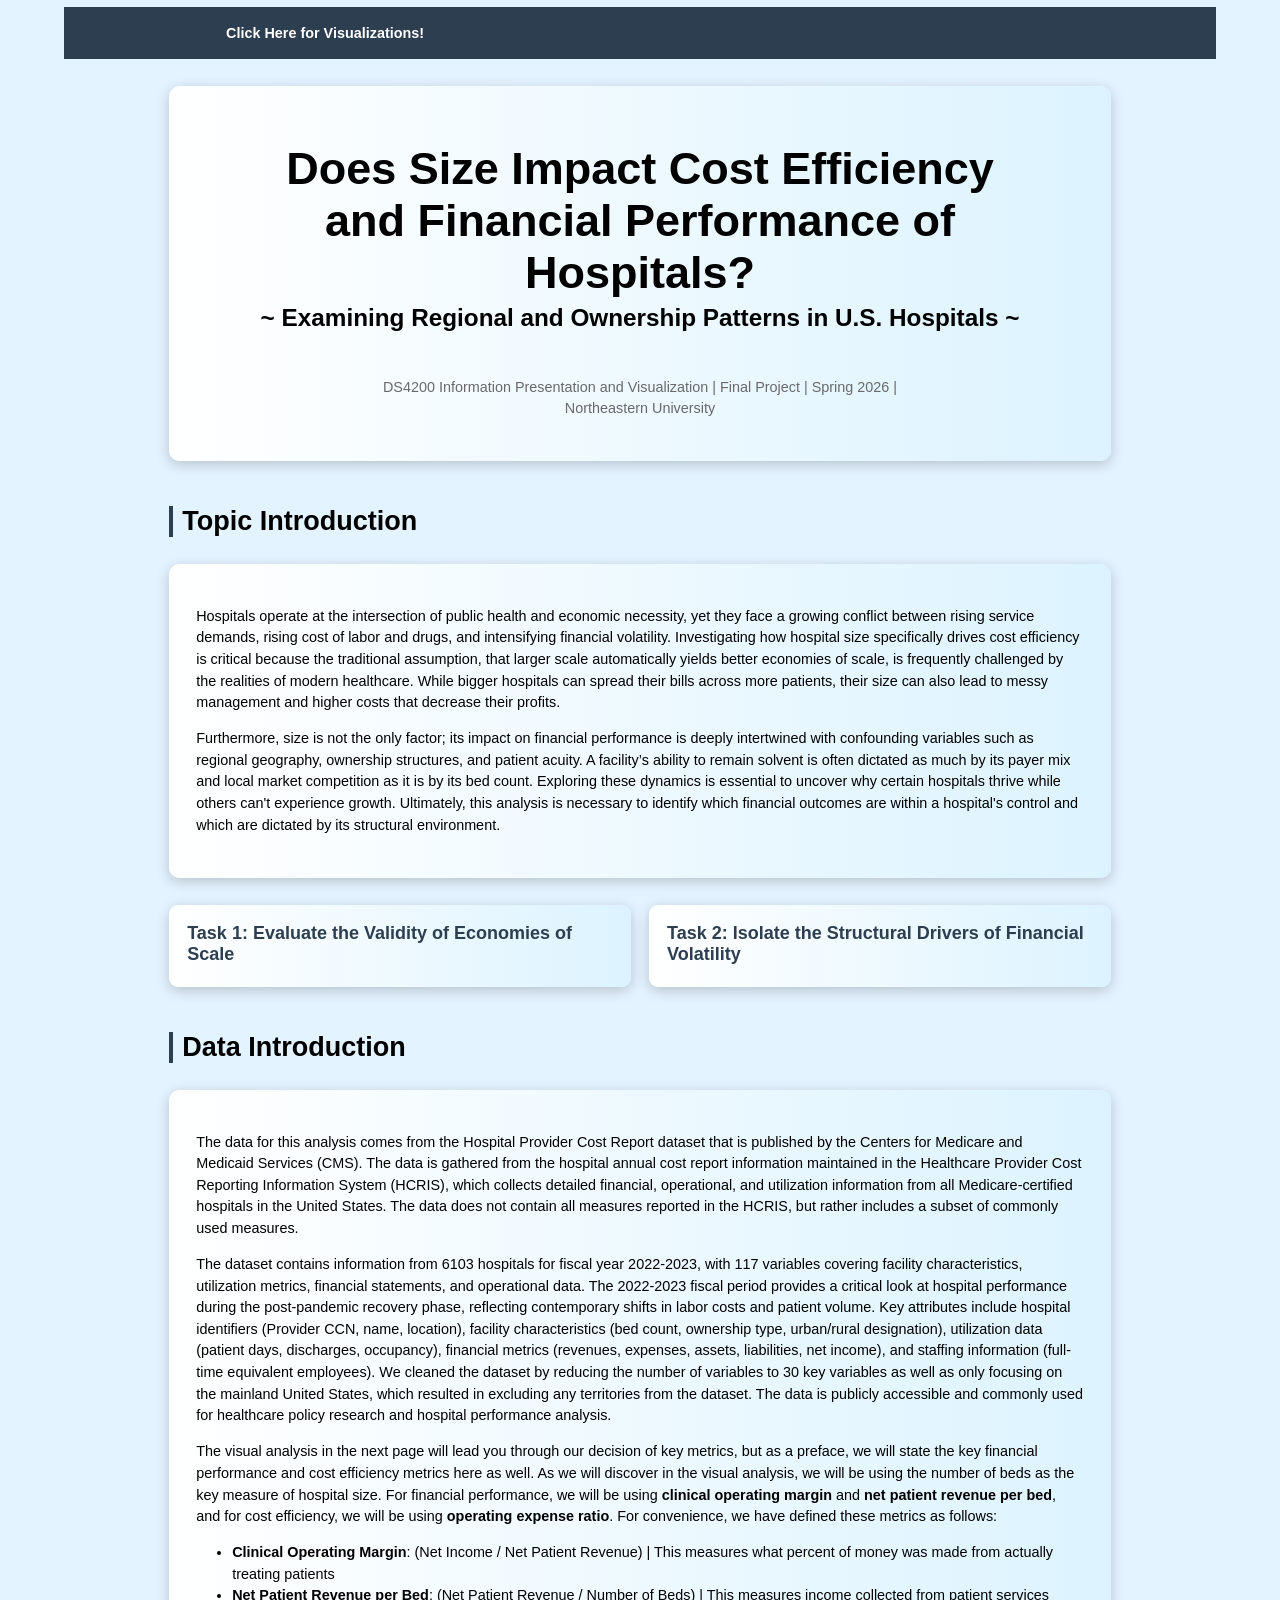
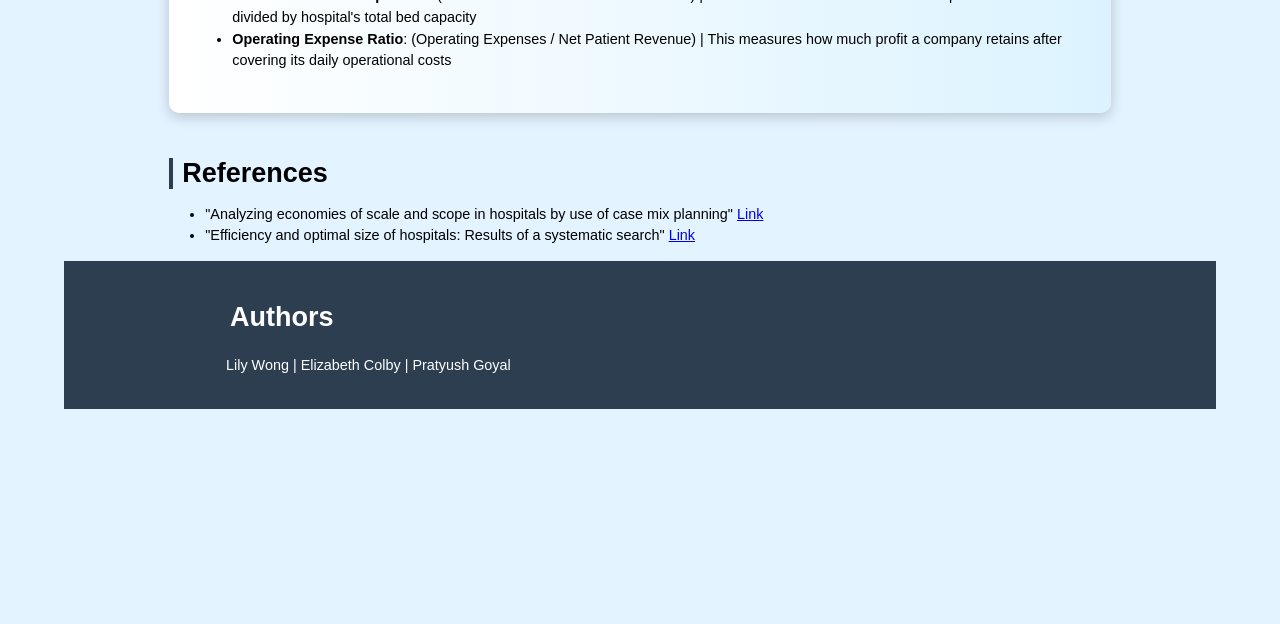
==== commit 306246e5: "finalll" ====
--- a/index.html
+++ b/index.html
@@ -40,23 +40,35 @@
         Topic Introduction</h2>
     <div class="viz-section">
     <p style="margin-left:0; margin-right: 0">
-        Hospitals play a central role in public health and the broader economy, yet they operate under intense financial pressure 
-        and growing demand for services. Understanding how hospital size affects cost efficiency and financial performance is crucial 
-        in a healthcare system facing rising costs, workforce shortages, and increasing demand for services. Hospital size can influence 
-        economies of scale, bargaining power, and resource allocation. Larger hospitals may spread fixed costs over more patients, 
-        potentially improving efficiency, but they may also face higher administrative complexity and operating expenses. 
-        By examining indicators such as cost to charge ratio, net patient revenue, net income, and clinical operating margin,
-        we can better understand whether bigger hospitals are truly more financially stable and operationally efficient than smaller hospitals. 
-        Additionally, this relationship may differ by region (rural vs. urban) and hospital type (non-profit vs. for-profit) due to variations 
-        in patient mix, funding structures, and market competition. Exploring these dynamics is essential for hospital administrators to design 
-        policies and management strategies that balance both financial sustainability and high-quality healthcare. Ultimately, the results of this analysis 
-        provide a roadmap for more equitable resource allocation. By identifying the specific size thresholds or control types that struggle most 
-        with clinical margins, policymakers and administrators can better target financial subsidies and align funding with actual bed capacity. 
-        These insights help determine the most sustainable bed-to-staff ratios for different hospital sizes, ensuring that smaller facilities 
-        aren't overextended and larger systems aren't plagued by administrative bloat. This data-driven approach allows for strategic interventions 
-        that ensure hospitals of all sizes can maintain high-quality care without compromising their long-term financial viability.
+        Hospitals operate at the intersection of public health and economic necessity, yet they face a growing conflict between rising service demands, 
+        rising cost of labor and drugs, and intensifying financial volatility. Investigating how hospital size specifically drives cost efficiency is 
+        critical because the traditional assumption, that larger scale automatically yields better economies of scale, is frequently challenged by the 
+        realities of modern healthcare. While bigger hospitals can spread their bills across more patients, their size can also lead to messy management 
+        and higher costs that decrease their profits.
+    </p>
+    <p style="margin-left:0; margin-right: 0">
+        Furthermore, size is not the only factor; its impact on financial performance is deeply intertwined with confounding variables such as 
+        regional geography, ownership structures, and patient acuity. A facility’s ability to remain solvent is often dictated as much by its payer 
+        mix and local market competition as it is by its bed count. Exploring these dynamics is essential to uncover why certain hospitals thrive 
+        while others can't experience growth. Ultimately, this analysis is necessary to identify which financial outcomes are within a hospital's 
+        control and which are dictated by its structural environment.
     </p>
     </div>
+
+    <div class="viz-section" style="padding: 0; background: none; box-shadow: none; border-radius: 0;">
+    <div style="display: flex; gap: 20px;">
+        <div style="flex: 1; min-width: 0; background: linear-gradient(to left, #dcf3ff, #ffffff); border-radius: 10px; padding: 20px; box-shadow: 0 4px 15px rgba(0,0,0,0.2);">
+            <h3 style="font-family: ‘opensans’, sans-serif; margin: 0 0 5px 0; border-left: none; font-size: 20px; color: #2c3e50;">Task 1: Evaluate the Validity of Economies of Scale</h3>
+            <p style="font-family: ‘opensans’, sans-serif; font-size: 16px; line-height: 1.6; margin: 0;">
+        </p>
+        </div>
+        <div style="flex: 1; min-width: 0; background: linear-gradient(to left, #dcf3ff, #ffffff); border-radius: 10px; padding: 20px; box-shadow: 0 4px 15px rgba(0,0,0,0.2);">
+            <h3 style="font-family: ‘opensans’, sans-serif; margin: 0 0 5px 0; border-left: none; font-size: 20px; color: #2c3e50;">Task 2: Isolate the Structural Drivers of Financial Volatility</h3>
+            <p style="font-family: ‘opensans’, sans-serif; font-size: 16px; line-height: 1.6; margin: 0;">
+            </p>
+        </div>
+    </div>
+</div>
 
    
    <h2 style="padding-left: 10px; margin-left: 180px !important; margin-right: 90px !important; margin-top: 50px !important; margin-bottom: 5px !important;">Data Introduction</h2>
@@ -73,7 +85,7 @@
         during the post-pandemic recovery phase, reflecting contemporary shifts in labor costs and patient volume. Key attributes include hospital 
         identifiers (Provider CCN, name, location), facility characteristics (bed count, ownership type, urban/rural designation), utilization data (patient days, discharges, occupancy), 
         financial metrics (revenues, expenses, assets, liabilities, net income), and staffing information (full-time equivalent employees). We cleaned the dataset by 
-        reducing the number of varialbes to 30 key variables as well as only focusing on the mainland United States, which resulted in excluding any territories from the dataset.
+        reducing the number of variables to 30 key variables as well as only focusing on the mainland United States, which resulted in excluding any territories from the dataset.
         The data is publicly accessible and commonly used for healthcare policy research and hospital performance analysis.
    </p>
    <p style="margin-left:0; margin-right: 0">
--- a/style.css
+++ b/style.css
@@ -17,18 +17,17 @@
 
 #accent-bar {
     background-color: #2c3e50;
-    width: 100vw !important; /* Force it to be the full width of the screen */
+    width: 100vw !important;
+    position: relative;
     
-    /* These three lines pull it back to the absolute left edge */
-    position: relative;
+    /* This is a more robust way to center a breakout element */
     left: 50%;
-    right: 50%;
     margin-left: -50vw !important;
-    margin-right: -50vw !important;
-
+    
     padding: 20px 0;
     box-sizing: border-box !important;
-    font-family: "opensans", sans-serif;
+    font-family: 'opensans', sans-serif;
+    /* Ensure no parent container hides the 'overflow' */
 }
 
 #accent-bar nav {
@@ -179,4 +178,7 @@
   margin-right: 180px;
   font-size: 30px;
   border-left: 5px solid #2c3e50;
+}
+body {
+    zoom: 90%;
 }
